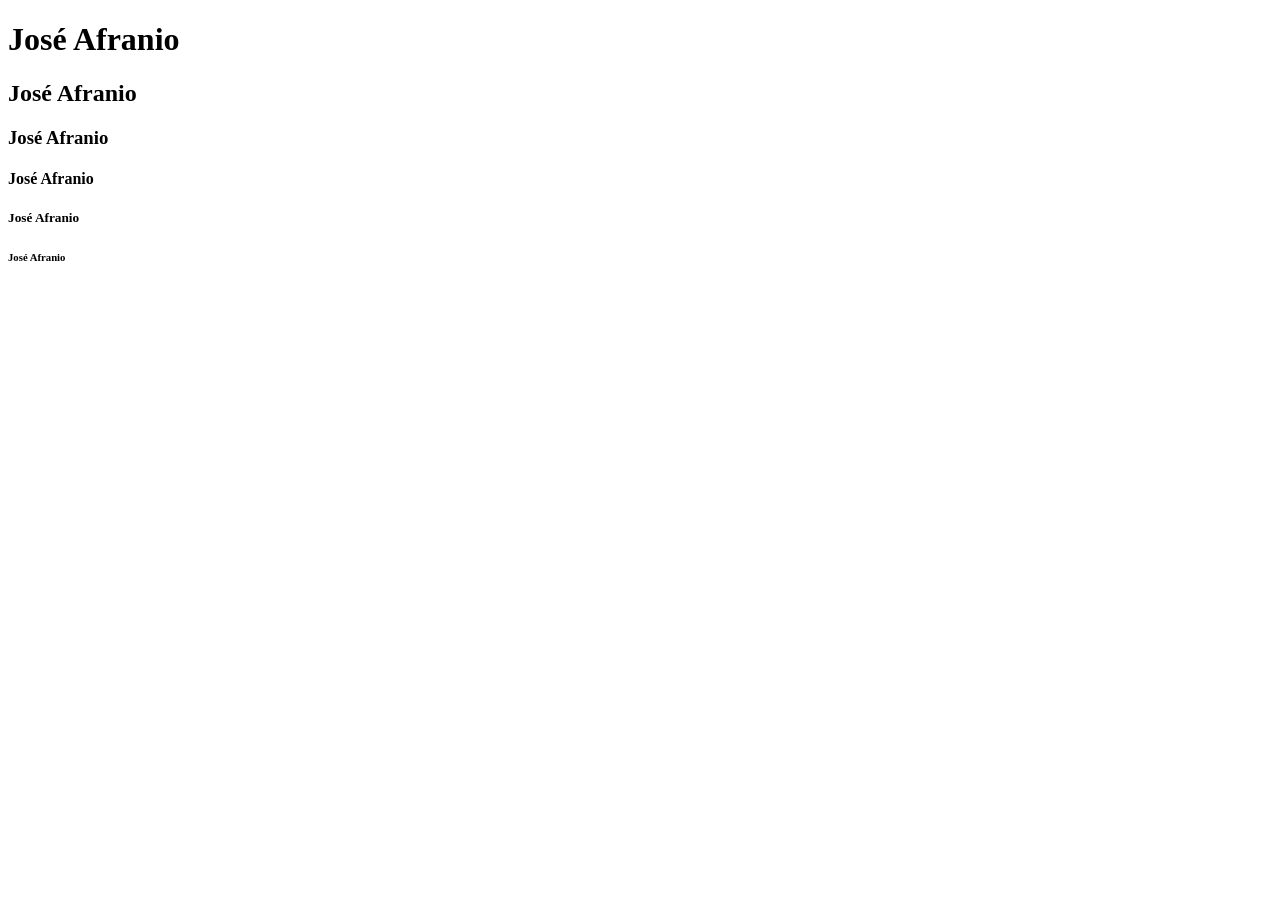
==== index.html @ 57c5c93b "first" ====
<!DOCTYPE html>
<html lang="en">
<head>
    <meta charset="UTF-8">
    <meta name="viewport" content="width=device-width, initial-scale=1.0">
    <title>Primeiro Site</title>
</head>
<body>
    
    <h1>José Afranio</h1>
    <h2>José Afranio</h2>
    <h3>José Afranio</h3>
    <h4>José Afranio</h4>
    <h5>José Afranio</h5>
    <h6>José Afranio</h6>

    



</body>
</html>
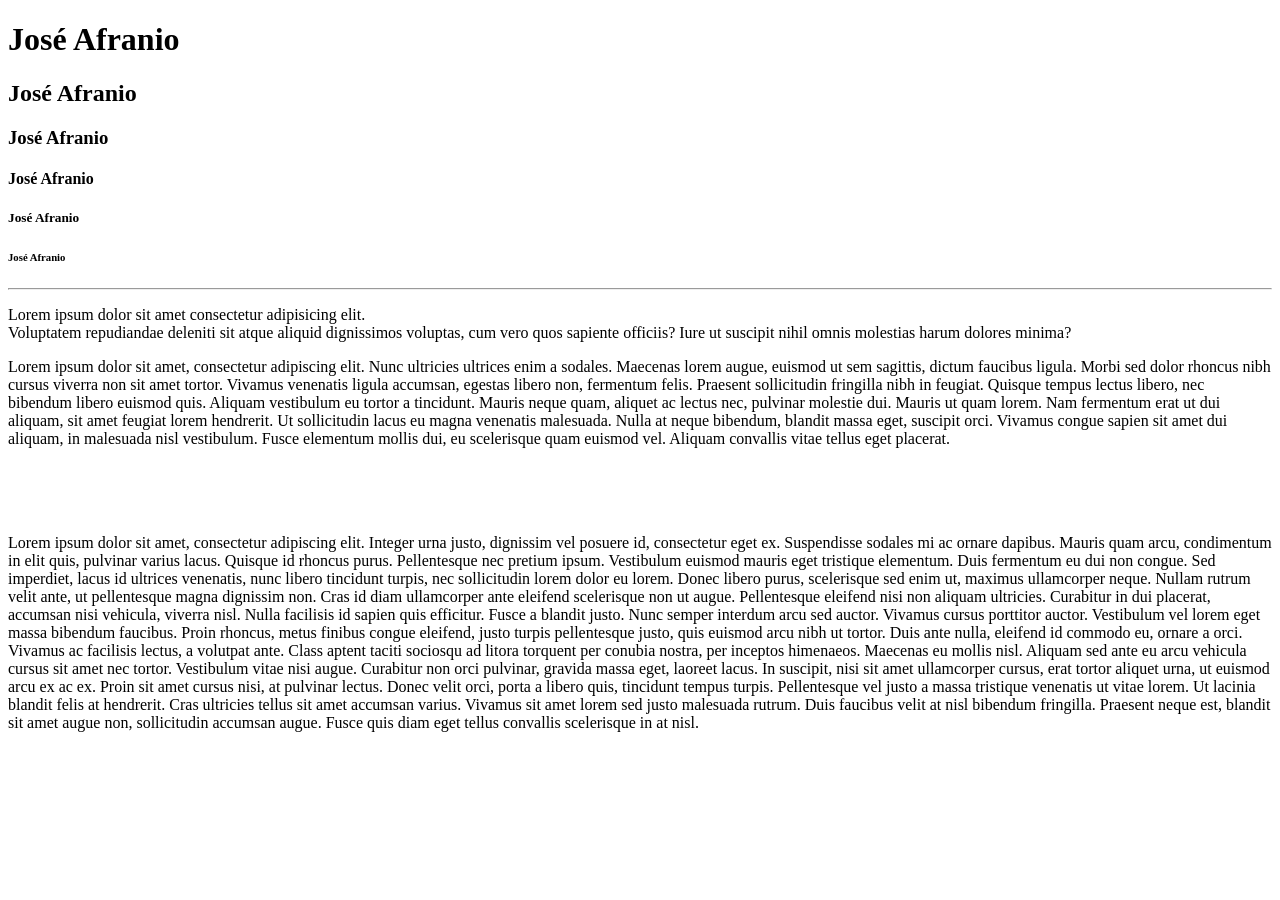
==== commit 6f46125b: "first" ====
--- a/index.html
+++ b/index.html
@@ -14,9 +14,21 @@
     <h5>José Afranio</h5>
     <h6>José Afranio</h6>
 
-    
+    <hr>
 
 
+    <p>
+        Lorem ipsum dolor sit amet consectetur adipisicing elit.<br />
+        Voluptatem repudiandae deleniti sit atque aliquid dignissimos voluptas, cum vero quos sapiente officiis? Iure ut suscipit nihil omnis molestias harum dolores minima?
+    </p>
+
+    <p>Lorem ipsum dolor sit amet, consectetur adipiscing elit. Nunc ultricies ultrices enim a sodales. Maecenas lorem augue, euismod ut sem sagittis, dictum faucibus ligula. Morbi sed dolor rhoncus nibh cursus viverra non sit amet tortor. Vivamus venenatis ligula accumsan, egestas libero non, fermentum felis. Praesent sollicitudin fringilla nibh in feugiat. Quisque tempus lectus libero, nec bibendum libero euismod quis. Aliquam vestibulum eu tortor a tincidunt. Mauris neque quam, aliquet ac lectus nec, pulvinar molestie dui. Mauris ut quam lorem. Nam fermentum erat ut dui aliquam, sit amet feugiat lorem hendrerit. Ut sollicitudin lacus eu magna venenatis malesuada. Nulla at neque bibendum, blandit massa eget, suscipit orci. Vivamus congue sapien sit amet dui aliquam, in malesuada nisl vestibulum. Fusce elementum mollis dui, eu scelerisque quam euismod vel. Aliquam convallis vitae tellus eget placerat.</p>
+    <br /><br /><br />
+    <p>Lorem ipsum dolor sit amet, consectetur adipiscing elit. Integer urna justo, dignissim vel posuere id, consectetur eget ex. Suspendisse sodales mi ac ornare dapibus. Mauris quam arcu, condimentum in elit quis, pulvinar varius lacus. Quisque id rhoncus purus. Pellentesque nec pretium ipsum. Vestibulum euismod mauris eget tristique elementum. Duis fermentum eu dui non congue. Sed imperdiet, lacus id ultrices venenatis, nunc libero tincidunt turpis, nec sollicitudin lorem dolor eu lorem. Donec libero purus, scelerisque sed enim ut, maximus ullamcorper neque. Nullam rutrum velit ante, ut pellentesque magna dignissim non. Cras id diam ullamcorper ante eleifend scelerisque non ut augue. Pellentesque eleifend nisi non aliquam ultricies. Curabitur in dui placerat, accumsan nisi vehicula, viverra nisl. Nulla facilisis id sapien quis efficitur. Fusce a blandit justo.
+
+        Nunc semper interdum arcu sed auctor. Vivamus cursus porttitor auctor. Vestibulum vel lorem eget massa bibendum faucibus. Proin rhoncus, metus finibus congue eleifend, justo turpis pellentesque justo, quis euismod arcu nibh ut tortor. Duis ante nulla, eleifend id commodo eu, ornare a orci. Vivamus ac facilisis lectus, a volutpat ante. Class aptent taciti sociosqu ad litora torquent per conubia nostra, per inceptos himenaeos. Maecenas eu mollis nisl. Aliquam sed ante eu arcu vehicula cursus sit amet nec tortor. Vestibulum vitae nisi augue. Curabitur non orci pulvinar, gravida massa eget, laoreet lacus. In suscipit, nisi sit amet ullamcorper cursus, erat tortor aliquet urna, ut euismod arcu ex ac ex.
+
+        Proin sit amet cursus nisi, at pulvinar lectus. Donec velit orci, porta a libero quis, tincidunt tempus turpis. Pellentesque vel justo a massa tristique venenatis ut vitae lorem. Ut lacinia blandit felis at hendrerit. Cras ultricies tellus sit amet accumsan varius. Vivamus sit amet lorem sed justo malesuada rutrum. Duis faucibus velit at nisl bibendum fringilla. Praesent neque est, blandit sit amet augue non, sollicitudin accumsan augue. Fusce quis diam eget tellus convallis scelerisque in at nisl.</p>
 
 </body>
 </html>
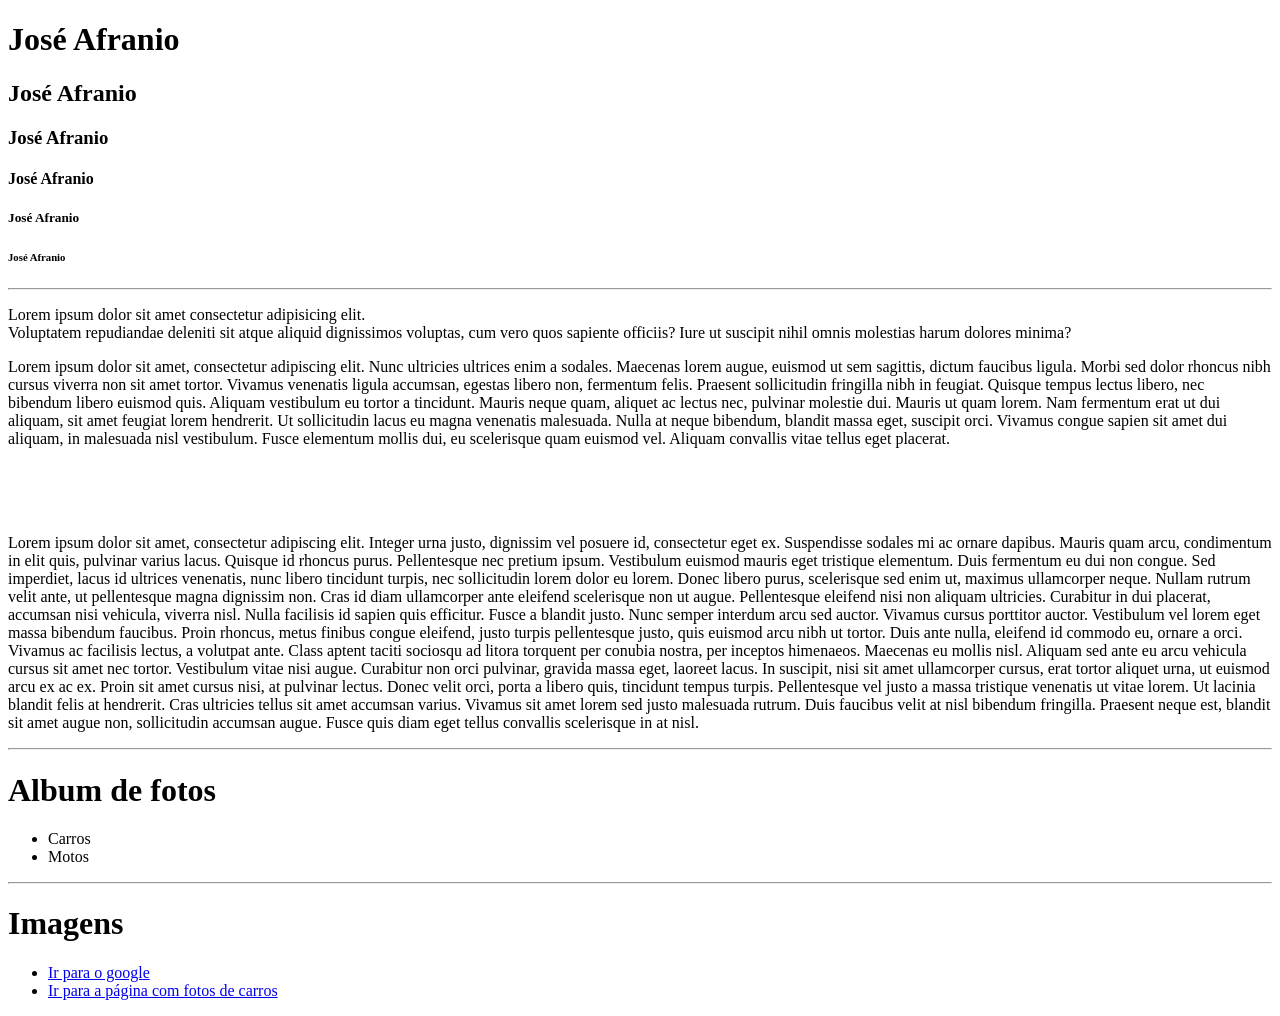
==== commit fd513198: "segundo dia" ====
--- a/index.html
+++ b/index.html
@@ -30,5 +30,26 @@
 
         Proin sit amet cursus nisi, at pulvinar lectus. Donec velit orci, porta a libero quis, tincidunt tempus turpis. Pellentesque vel justo a massa tristique venenatis ut vitae lorem. Ut lacinia blandit felis at hendrerit. Cras ultricies tellus sit amet accumsan varius. Vivamus sit amet lorem sed justo malesuada rutrum. Duis faucibus velit at nisl bibendum fringilla. Praesent neque est, blandit sit amet augue non, sollicitudin accumsan augue. Fusce quis diam eget tellus convallis scelerisque in at nisl.</p>
 
+        <hr>
+
+        <h1>Album de fotos</h1>
+        <ul>
+            <li>Carros</li>
+            <li>Motos</li>
+        </ul>
+
+    <hr>
+<h1>Imagens</h1>
+<ul>
+<li><a href="http://www.google.com">Ir para o google</a></li>
+<li><a href="carros.html">Ir para a página com fotos de carros</a></li>
+</ul>
+        
+
+
+
+
+
+
 </body>
 </html>
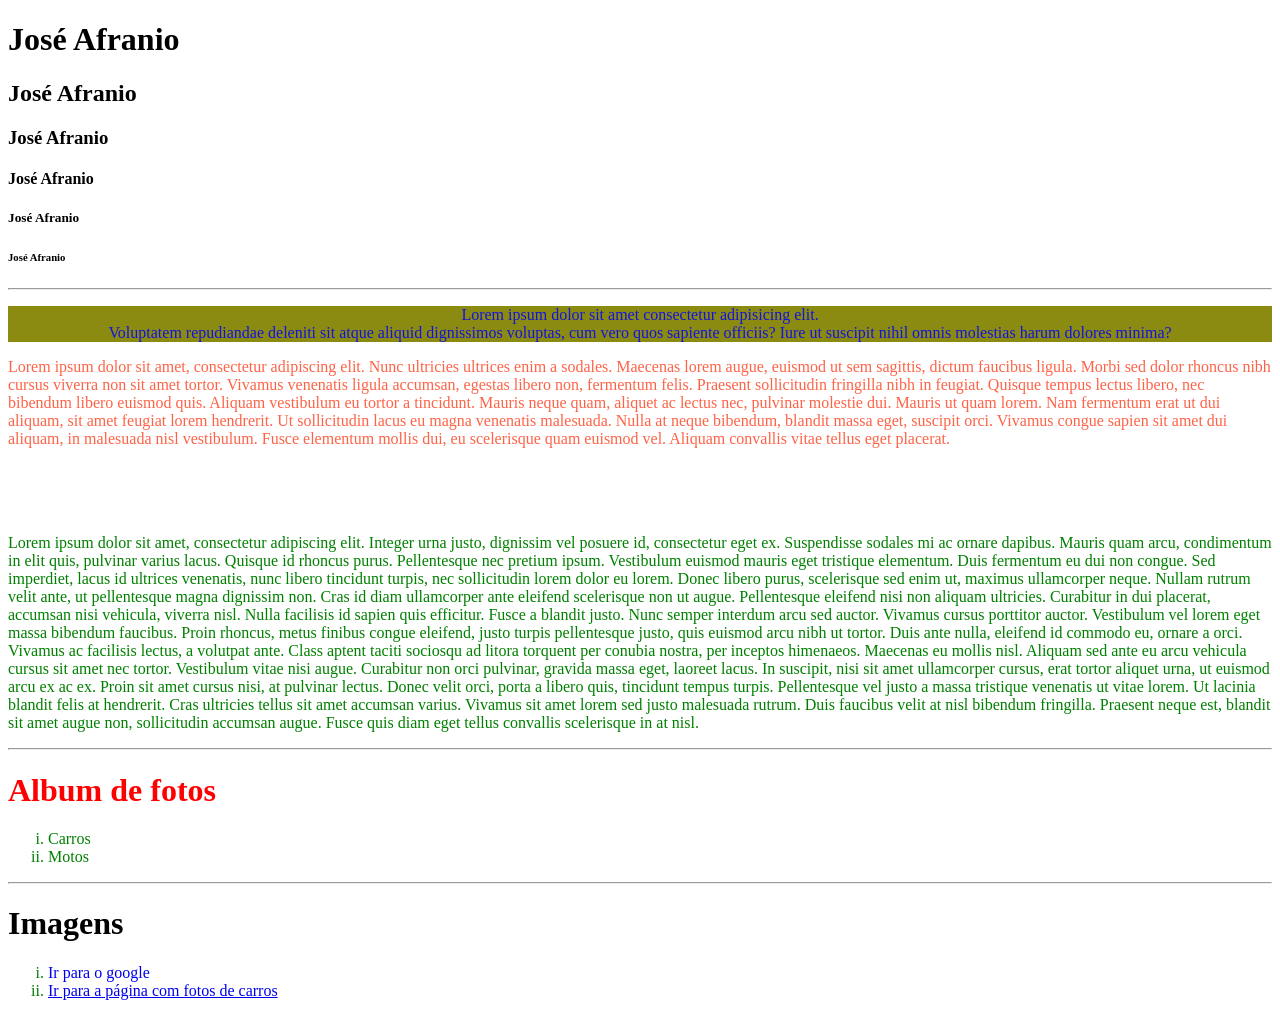
==== commit 0b95885c: "terceiro" ====
--- a/index.html
+++ b/index.html
@@ -4,6 +4,23 @@
     <meta charset="UTF-8">
     <meta name="viewport" content="width=device-width, initial-scale=1.0">
     <title>Primeiro Site</title>
+<style>
+
+p {
+    color: tomato;
+}
+
+.varios_p {
+    color : green
+}
+
+li{
+    color:green;
+    list-style: lower-roman;
+}
+
+</style>
+
 </head>
 <body>
     
@@ -17,14 +34,16 @@
     <hr>
 
 
-    <p>
+    <p style=" color: rgb(19, 19, 223); text-align: center; background-color: rgb(139, 139, 18) ">
+
+
         Lorem ipsum dolor sit amet consectetur adipisicing elit.<br />
         Voluptatem repudiandae deleniti sit atque aliquid dignissimos voluptas, cum vero quos sapiente officiis? Iure ut suscipit nihil omnis molestias harum dolores minima?
     </p>
 
     <p>Lorem ipsum dolor sit amet, consectetur adipiscing elit. Nunc ultricies ultrices enim a sodales. Maecenas lorem augue, euismod ut sem sagittis, dictum faucibus ligula. Morbi sed dolor rhoncus nibh cursus viverra non sit amet tortor. Vivamus venenatis ligula accumsan, egestas libero non, fermentum felis. Praesent sollicitudin fringilla nibh in feugiat. Quisque tempus lectus libero, nec bibendum libero euismod quis. Aliquam vestibulum eu tortor a tincidunt. Mauris neque quam, aliquet ac lectus nec, pulvinar molestie dui. Mauris ut quam lorem. Nam fermentum erat ut dui aliquam, sit amet feugiat lorem hendrerit. Ut sollicitudin lacus eu magna venenatis malesuada. Nulla at neque bibendum, blandit massa eget, suscipit orci. Vivamus congue sapien sit amet dui aliquam, in malesuada nisl vestibulum. Fusce elementum mollis dui, eu scelerisque quam euismod vel. Aliquam convallis vitae tellus eget placerat.</p>
     <br /><br /><br />
-    <p>Lorem ipsum dolor sit amet, consectetur adipiscing elit. Integer urna justo, dignissim vel posuere id, consectetur eget ex. Suspendisse sodales mi ac ornare dapibus. Mauris quam arcu, condimentum in elit quis, pulvinar varius lacus. Quisque id rhoncus purus. Pellentesque nec pretium ipsum. Vestibulum euismod mauris eget tristique elementum. Duis fermentum eu dui non congue. Sed imperdiet, lacus id ultrices venenatis, nunc libero tincidunt turpis, nec sollicitudin lorem dolor eu lorem. Donec libero purus, scelerisque sed enim ut, maximus ullamcorper neque. Nullam rutrum velit ante, ut pellentesque magna dignissim non. Cras id diam ullamcorper ante eleifend scelerisque non ut augue. Pellentesque eleifend nisi non aliquam ultricies. Curabitur in dui placerat, accumsan nisi vehicula, viverra nisl. Nulla facilisis id sapien quis efficitur. Fusce a blandit justo.
+    <p  id="" class="varios_p">Lorem ipsum dolor sit amet, consectetur adipiscing elit. Integer urna justo, dignissim vel posuere id, consectetur eget ex. Suspendisse sodales mi ac ornare dapibus. Mauris quam arcu, condimentum in elit quis, pulvinar varius lacus. Quisque id rhoncus purus. Pellentesque nec pretium ipsum. Vestibulum euismod mauris eget tristique elementum. Duis fermentum eu dui non congue. Sed imperdiet, lacus id ultrices venenatis, nunc libero tincidunt turpis, nec sollicitudin lorem dolor eu lorem. Donec libero purus, scelerisque sed enim ut, maximus ullamcorper neque. Nullam rutrum velit ante, ut pellentesque magna dignissim non. Cras id diam ullamcorper ante eleifend scelerisque non ut augue. Pellentesque eleifend nisi non aliquam ultricies. Curabitur in dui placerat, accumsan nisi vehicula, viverra nisl. Nulla facilisis id sapien quis efficitur. Fusce a blandit justo.
 
         Nunc semper interdum arcu sed auctor. Vivamus cursus porttitor auctor. Vestibulum vel lorem eget massa bibendum faucibus. Proin rhoncus, metus finibus congue eleifend, justo turpis pellentesque justo, quis euismod arcu nibh ut tortor. Duis ante nulla, eleifend id commodo eu, ornare a orci. Vivamus ac facilisis lectus, a volutpat ante. Class aptent taciti sociosqu ad litora torquent per conubia nostra, per inceptos himenaeos. Maecenas eu mollis nisl. Aliquam sed ante eu arcu vehicula cursus sit amet nec tortor. Vestibulum vitae nisi augue. Curabitur non orci pulvinar, gravida massa eget, laoreet lacus. In suscipit, nisi sit amet ullamcorper cursus, erat tortor aliquet urna, ut euismod arcu ex ac ex.
 
@@ -32,16 +51,16 @@
 
         <hr>
 
-        <h1>Album de fotos</h1>
+        <h1 style="color:red">Album de fotos</h1>
         <ul>
-            <li>Carros</li>
+            <li >Carros</li>
             <li>Motos</li>
         </ul>
 
     <hr>
 <h1>Imagens</h1>
 <ul>
-<li><a href="http://www.google.com">Ir para o google</a></li>
+<li><a href="http://www.google.com" style=" text-decoration: none;">Ir para o google</a></li>
 <li><a href="carros.html">Ir para a página com fotos de carros</a></li>
 </ul>
         
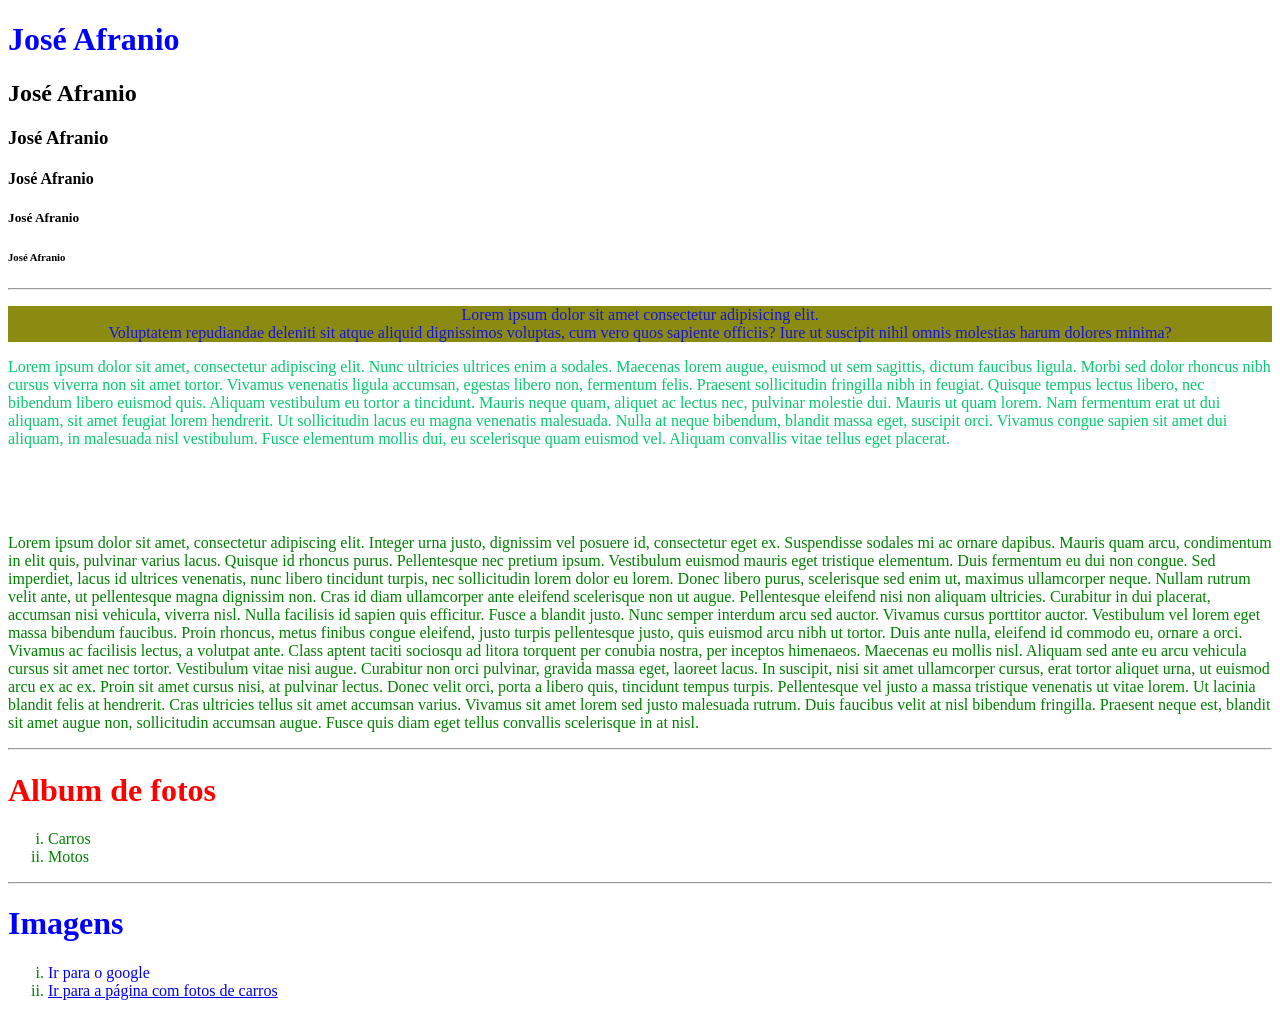
==== commit 7a4726eb: "terceiro" ====
--- a/index.html
+++ b/index.html
@@ -4,22 +4,7 @@
     <meta charset="UTF-8">
     <meta name="viewport" content="width=device-width, initial-scale=1.0">
     <title>Primeiro Site</title>
-<style>
-
-p {
-    color: tomato;
-}
-
-.varios_p {
-    color : green
-}
-
-li{
-    color:green;
-    list-style: lower-roman;
-}
-
-</style>
+    <link rel="stylesheet" href="style.css">
 
 </head>
 <body>
@@ -51,7 +36,7 @@
 
         <hr>
 
-        <h1 style="color:red">Album de fotos</h1>
+        <h1 class="album_fotos">Album de fotos</h1>
         <ul>
             <li >Carros</li>
             <li>Motos</li>
--- a/style.css
+++ b/style.css
@@ -0,0 +1,25 @@
+p {
+    color: rgb(6, 200, 110);
+}
+
+
+
+li{
+    color:green;
+    list-style: lower-roman;
+}
+
+h1{
+    color:blue
+}
+
+
+.varios_p {
+    color : green
+}
+
+
+.album_fotos{
+
+    color :red
+}
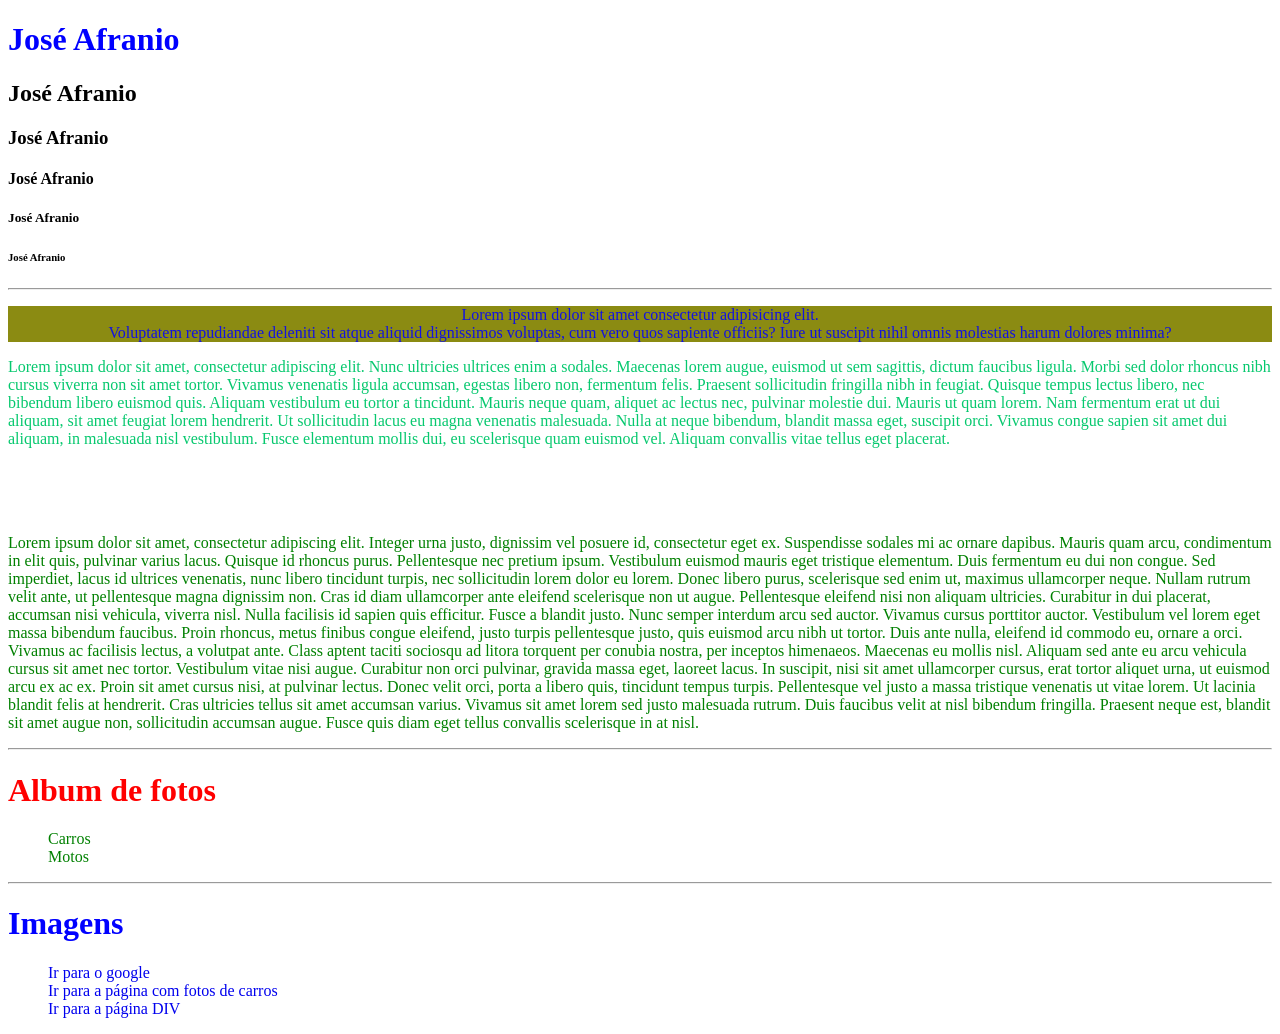
==== commit 8f569f19: "terceiro" ====
--- a/index.html
+++ b/index.html
@@ -45,8 +45,9 @@
     <hr>
 <h1>Imagens</h1>
 <ul>
-<li><a href="http://www.google.com" style=" text-decoration: none;">Ir para o google</a></li>
+<li><a href="http://www.google.com">Ir para o google</a></li>
 <li><a href="carros.html">Ir para a página com fotos de carros</a></li>
+<li><a href="div.html">Ir para a página DIV</a></li>
 </ul>
         
 
--- a/style.css
+++ b/style.css
@@ -2,11 +2,13 @@
     color: rgb(6, 200, 110);
 }
 
-
+a{
+    text-decoration: none;
+}
 
 li{
     color:green;
-    list-style: lower-roman;
+    list-style: none;
 }
 
 h1{
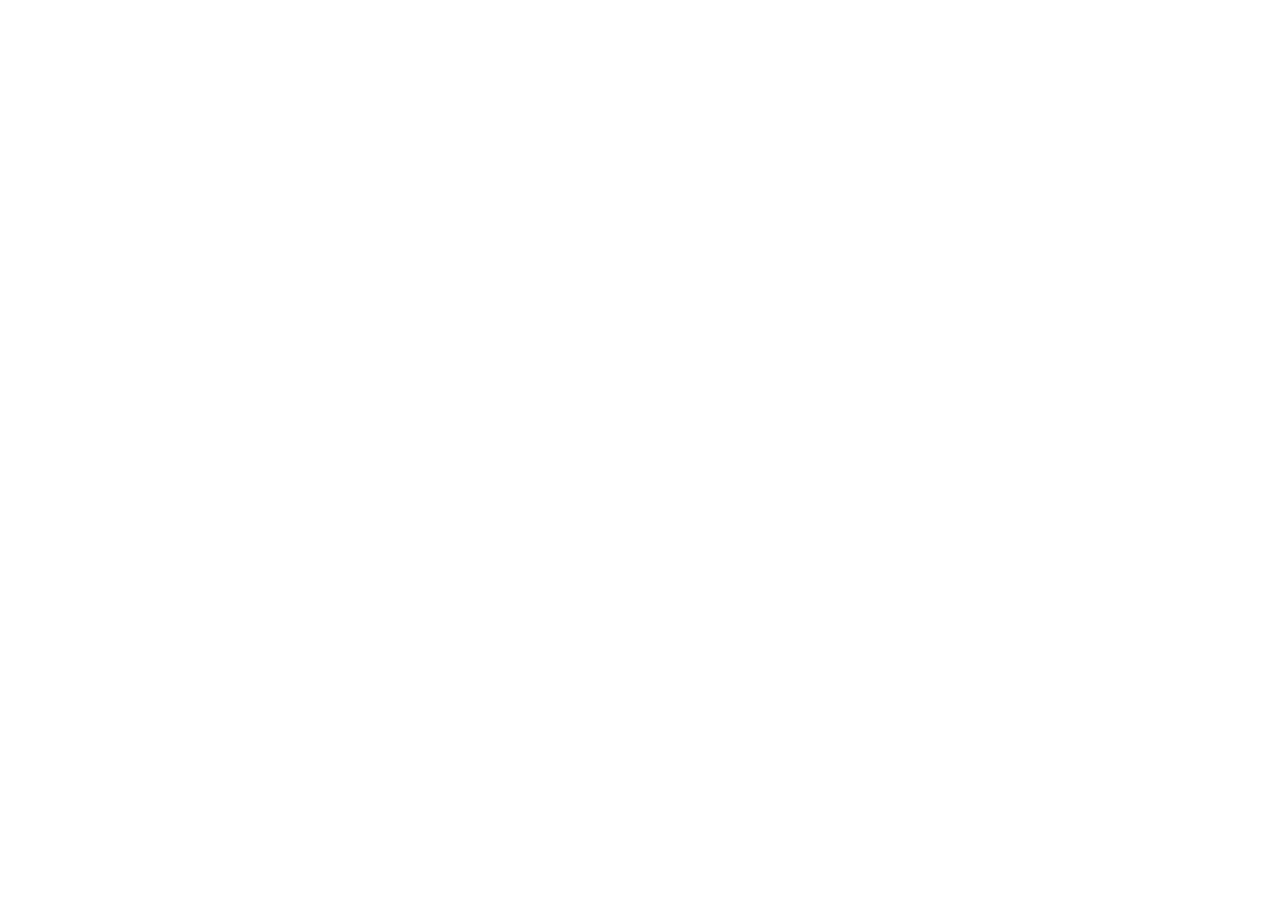
==== commit bed257bb: "first" ====
--- a/index.html
+++ b/index.html
@@ -1,60 +1,11 @@
-<!DOCTYPE html>
-<html lang="en">
-<head>
-    <meta charset="UTF-8">
-    <meta name="viewport" content="width=device-width, initial-scale=1.0">
-    <title>Primeiro Site</title>
+<!doctype html>
+<html>
+  <head>
+    <meta charset="UTF-8" />
+    <meta name="viewport" content="width=device-width, initial-scale=1.0" />
     <link rel="stylesheet" href="style.css">
-
-</head>
-<body>
-    
-    <h1>José Afranio</h1>
-    <h2>José Afranio</h2>
-    <h3>José Afranio</h3>
-    <h4>José Afranio</h4>
-    <h5>José Afranio</h5>
-    <h6>José Afranio</h6>
-
-    <hr>
-
-
-    <p style=" color: rgb(19, 19, 223); text-align: center; background-color: rgb(139, 139, 18) ">
-
-
-        Lorem ipsum dolor sit amet consectetur adipisicing elit.<br />
-        Voluptatem repudiandae deleniti sit atque aliquid dignissimos voluptas, cum vero quos sapiente officiis? Iure ut suscipit nihil omnis molestias harum dolores minima?
-    </p>
-
-    <p>Lorem ipsum dolor sit amet, consectetur adipiscing elit. Nunc ultricies ultrices enim a sodales. Maecenas lorem augue, euismod ut sem sagittis, dictum faucibus ligula. Morbi sed dolor rhoncus nibh cursus viverra non sit amet tortor. Vivamus venenatis ligula accumsan, egestas libero non, fermentum felis. Praesent sollicitudin fringilla nibh in feugiat. Quisque tempus lectus libero, nec bibendum libero euismod quis. Aliquam vestibulum eu tortor a tincidunt. Mauris neque quam, aliquet ac lectus nec, pulvinar molestie dui. Mauris ut quam lorem. Nam fermentum erat ut dui aliquam, sit amet feugiat lorem hendrerit. Ut sollicitudin lacus eu magna venenatis malesuada. Nulla at neque bibendum, blandit massa eget, suscipit orci. Vivamus congue sapien sit amet dui aliquam, in malesuada nisl vestibulum. Fusce elementum mollis dui, eu scelerisque quam euismod vel. Aliquam convallis vitae tellus eget placerat.</p>
-    <br /><br /><br />
-    <p  id="" class="varios_p">Lorem ipsum dolor sit amet, consectetur adipiscing elit. Integer urna justo, dignissim vel posuere id, consectetur eget ex. Suspendisse sodales mi ac ornare dapibus. Mauris quam arcu, condimentum in elit quis, pulvinar varius lacus. Quisque id rhoncus purus. Pellentesque nec pretium ipsum. Vestibulum euismod mauris eget tristique elementum. Duis fermentum eu dui non congue. Sed imperdiet, lacus id ultrices venenatis, nunc libero tincidunt turpis, nec sollicitudin lorem dolor eu lorem. Donec libero purus, scelerisque sed enim ut, maximus ullamcorper neque. Nullam rutrum velit ante, ut pellentesque magna dignissim non. Cras id diam ullamcorper ante eleifend scelerisque non ut augue. Pellentesque eleifend nisi non aliquam ultricies. Curabitur in dui placerat, accumsan nisi vehicula, viverra nisl. Nulla facilisis id sapien quis efficitur. Fusce a blandit justo.
-
-        Nunc semper interdum arcu sed auctor. Vivamus cursus porttitor auctor. Vestibulum vel lorem eget massa bibendum faucibus. Proin rhoncus, metus finibus congue eleifend, justo turpis pellentesque justo, quis euismod arcu nibh ut tortor. Duis ante nulla, eleifend id commodo eu, ornare a orci. Vivamus ac facilisis lectus, a volutpat ante. Class aptent taciti sociosqu ad litora torquent per conubia nostra, per inceptos himenaeos. Maecenas eu mollis nisl. Aliquam sed ante eu arcu vehicula cursus sit amet nec tortor. Vestibulum vitae nisi augue. Curabitur non orci pulvinar, gravida massa eget, laoreet lacus. In suscipit, nisi sit amet ullamcorper cursus, erat tortor aliquet urna, ut euismod arcu ex ac ex.
-
-        Proin sit amet cursus nisi, at pulvinar lectus. Donec velit orci, porta a libero quis, tincidunt tempus turpis. Pellentesque vel justo a massa tristique venenatis ut vitae lorem. Ut lacinia blandit felis at hendrerit. Cras ultricies tellus sit amet accumsan varius. Vivamus sit amet lorem sed justo malesuada rutrum. Duis faucibus velit at nisl bibendum fringilla. Praesent neque est, blandit sit amet augue non, sollicitudin accumsan augue. Fusce quis diam eget tellus convallis scelerisque in at nisl.</p>
-
-        <hr>
-
-        <h1 class="album_fotos">Album de fotos</h1>
-        <ul>
-            <li >Carros</li>
-            <li>Motos</li>
-        </ul>
-
-    <hr>
-<h1>Imagens</h1>
-<ul>
-<li><a href="http://www.google.com">Ir para o google</a></li>
-<li><a href="carros.html">Ir para a página com fotos de carros</a></li>
-<li><a href="div.html">Ir para a página DIV</a></li>
-</ul>
-        
-
-
-
-
-
-
-</body>
+    <script src="https://cdn.jsdelivr.net/npm/@tailwindcss/browser@4"></script>
+     </head>
+  <body>
+  </body>
 </html>
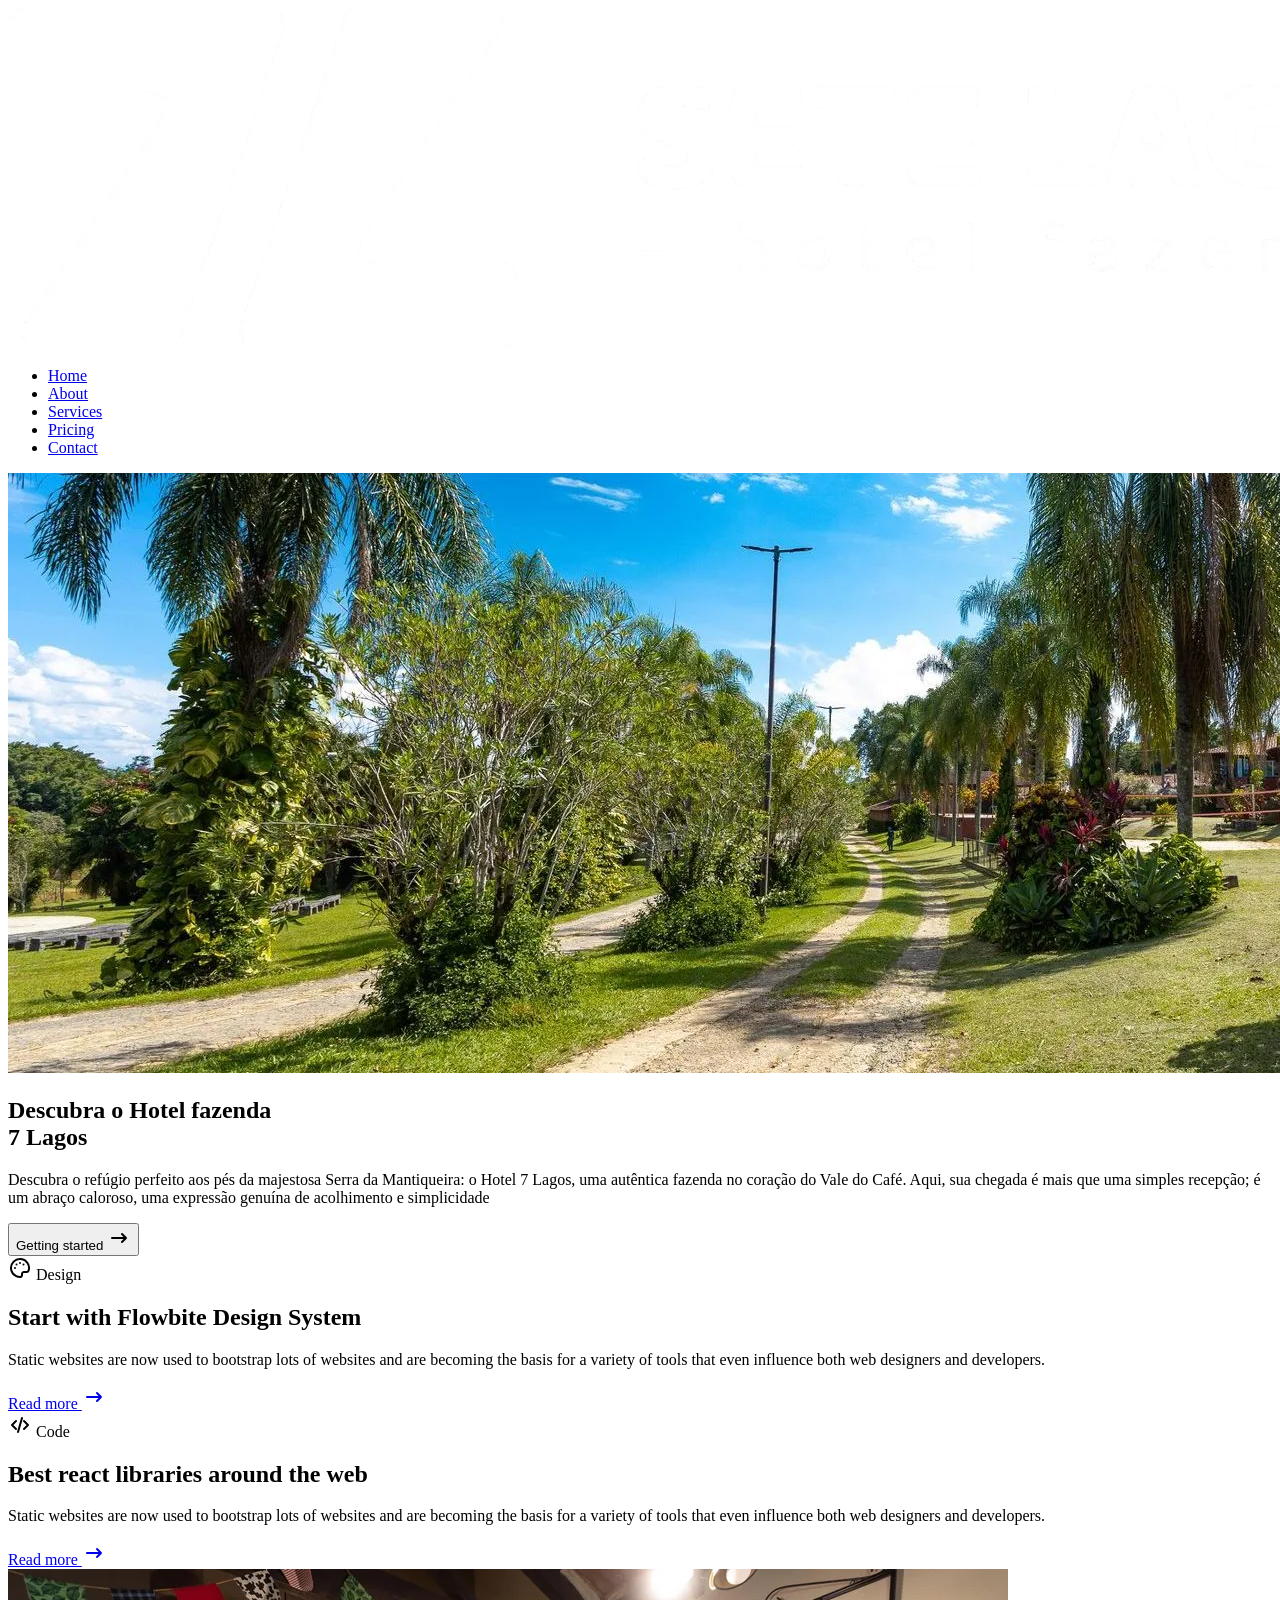
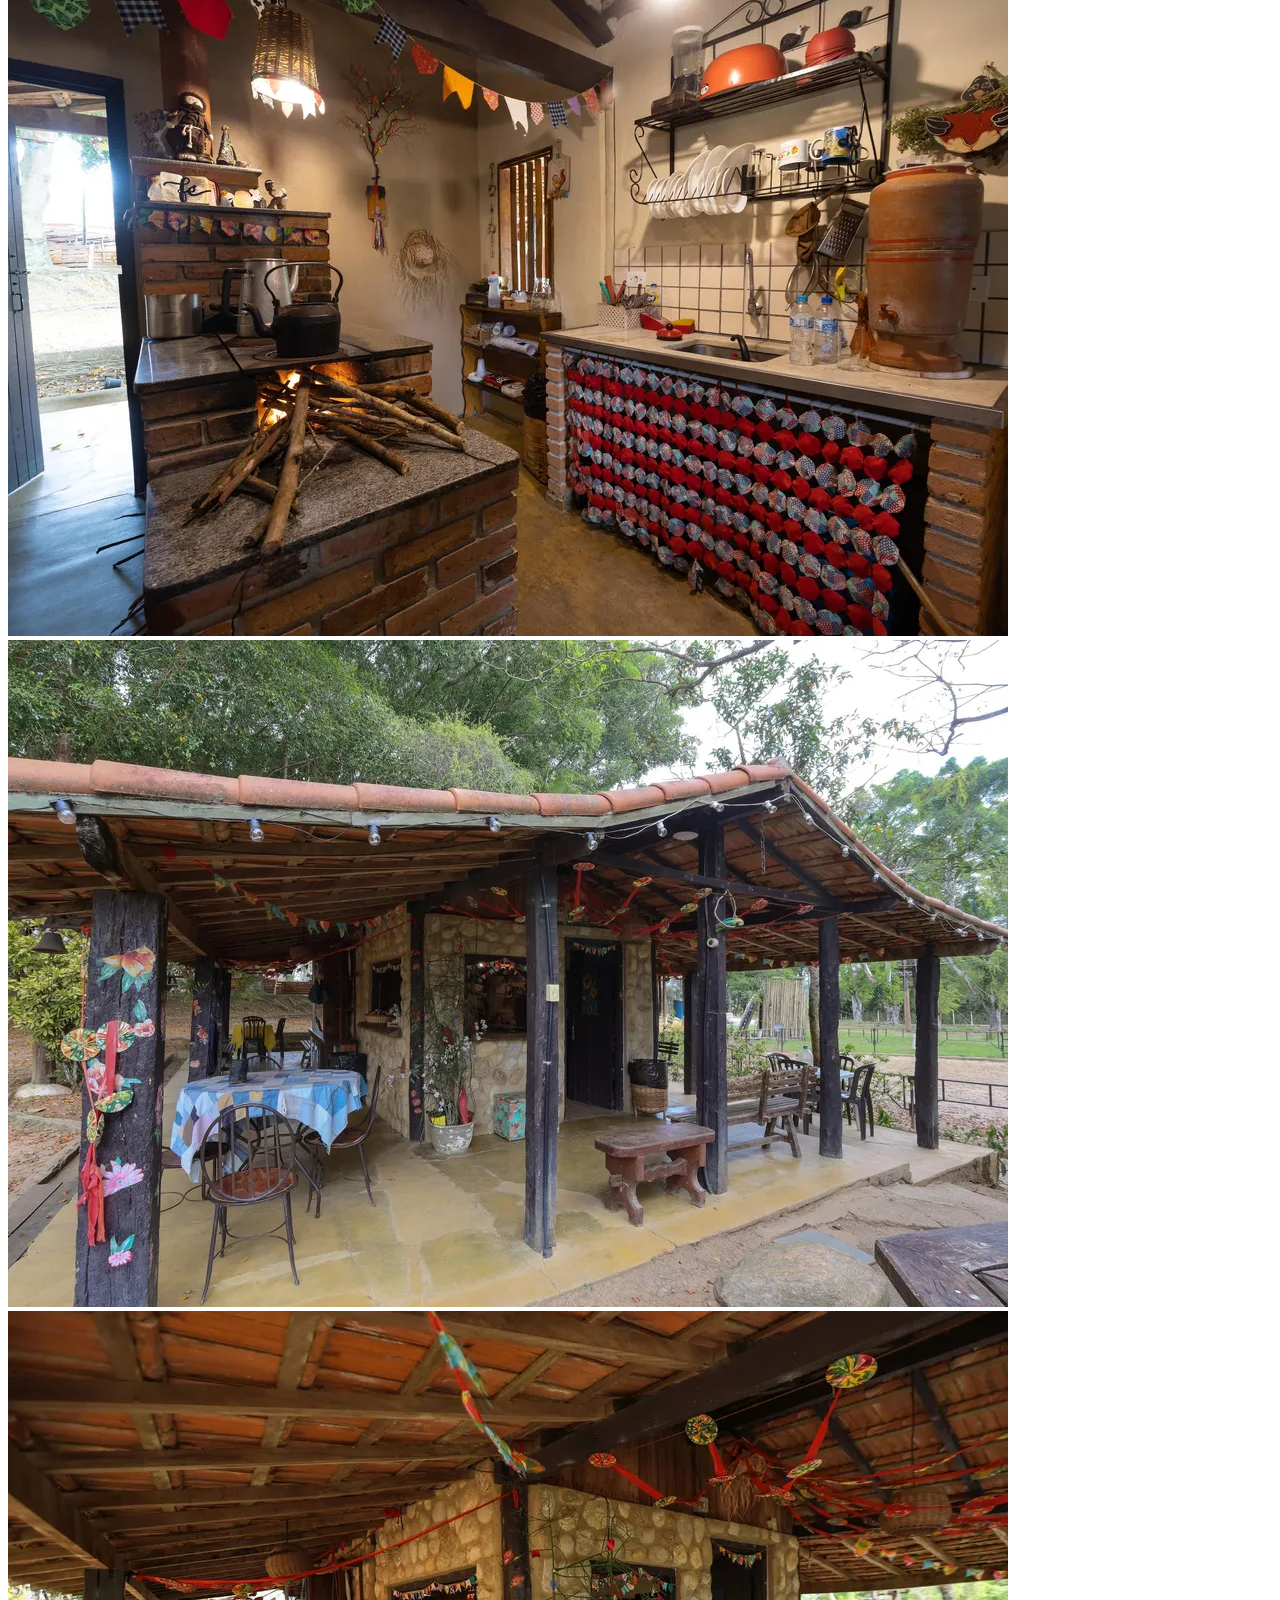
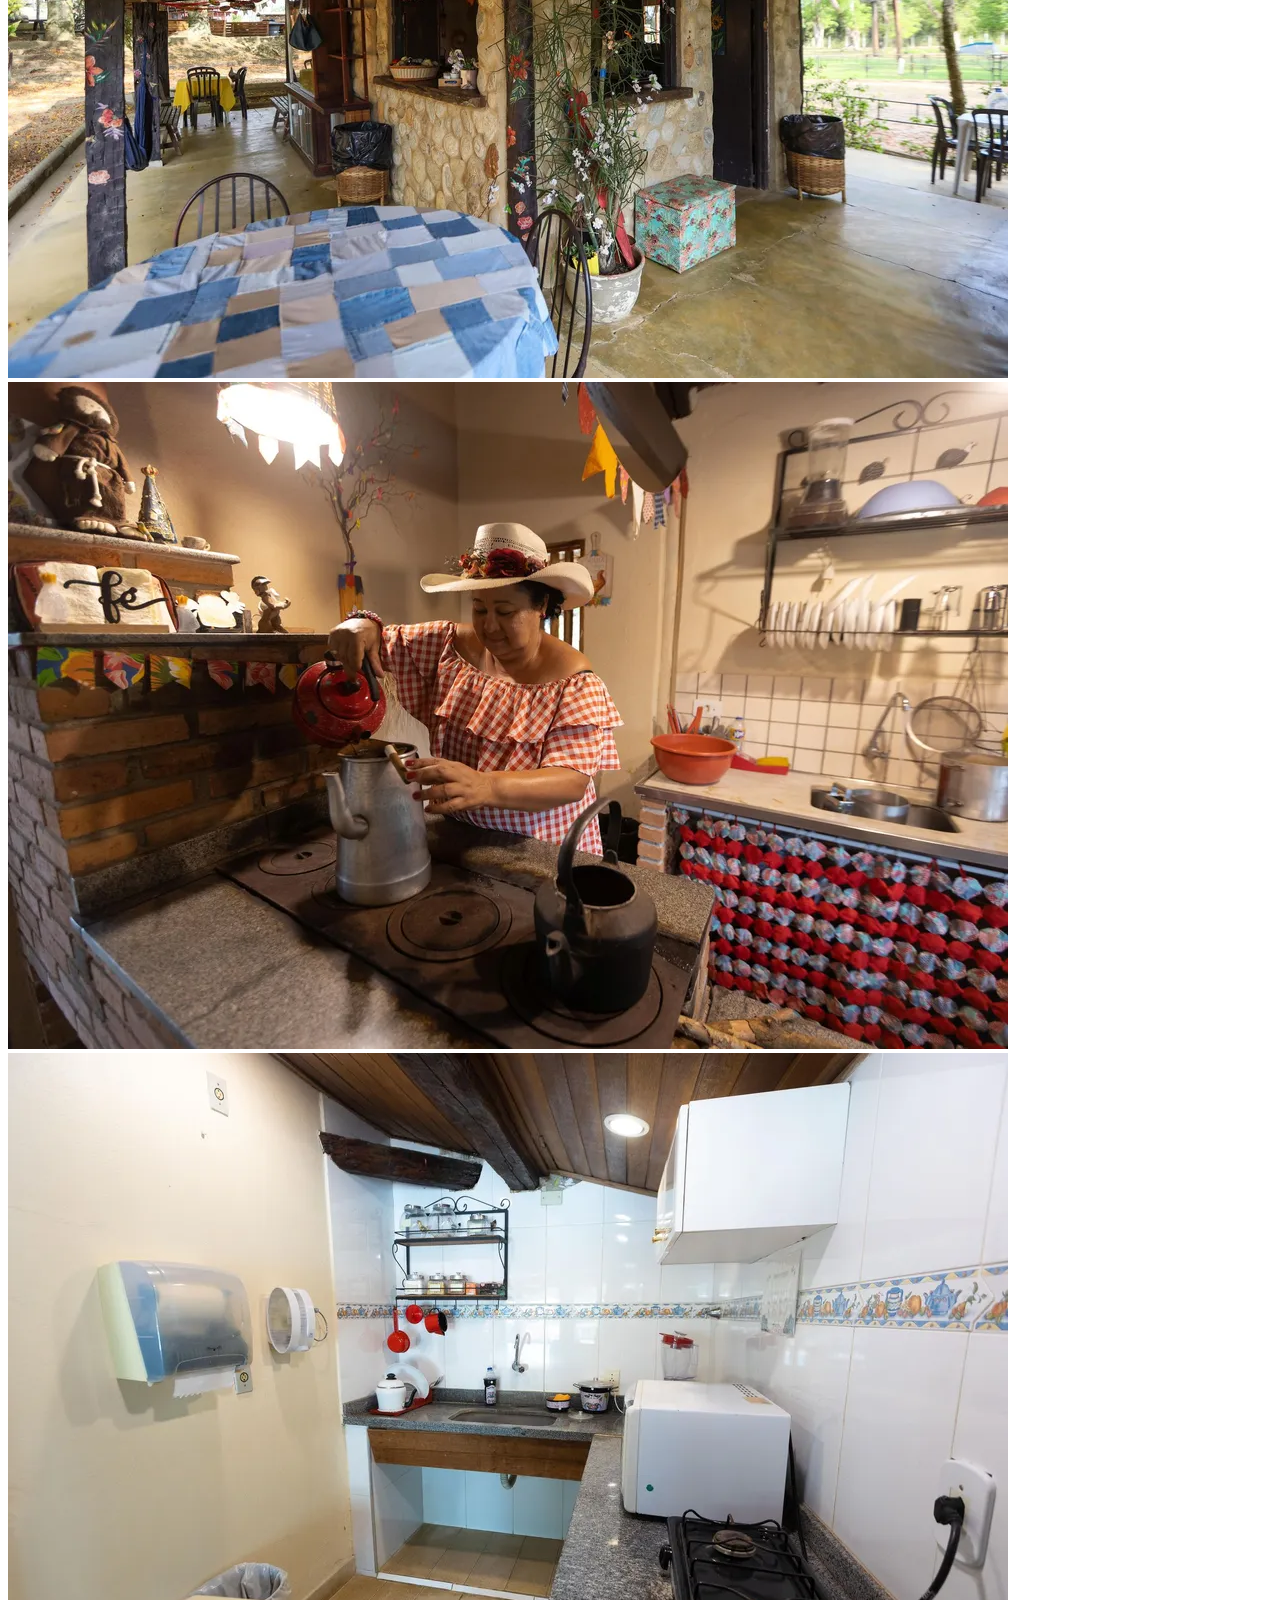
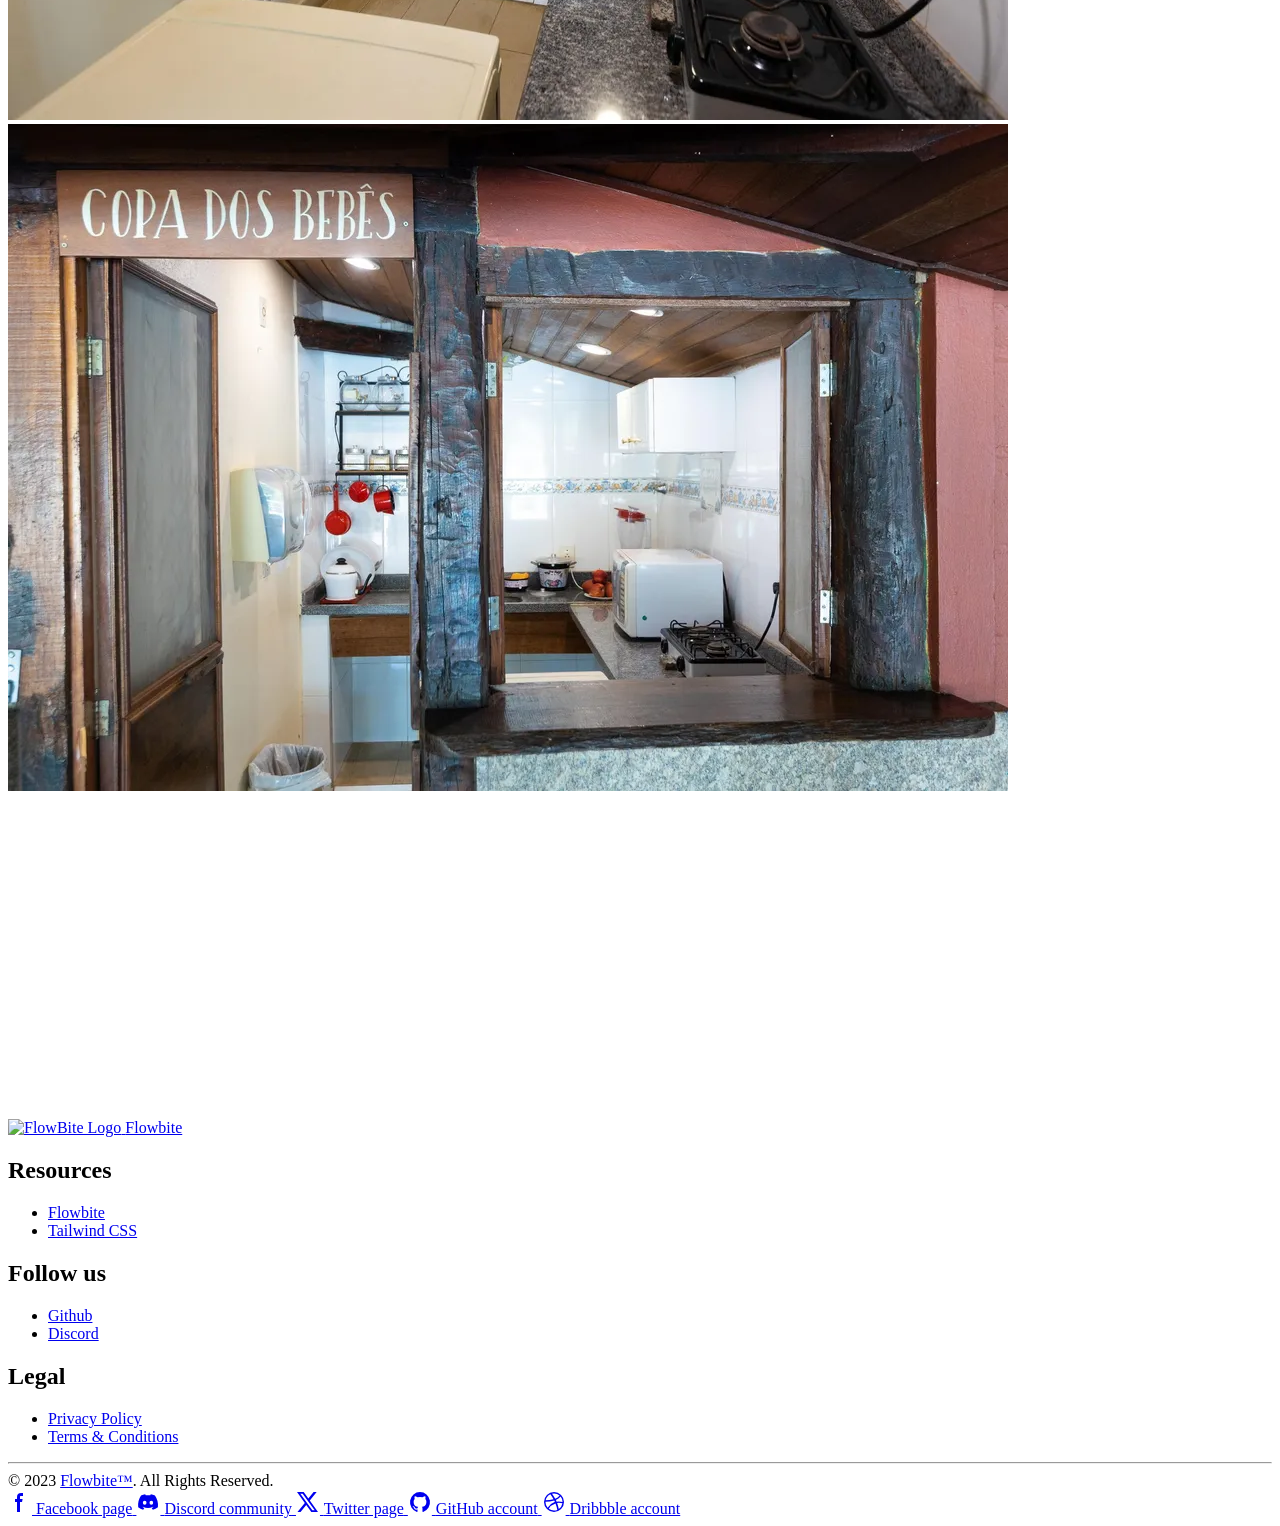
==== commit 3596bf5a: "first" ====
--- a/index.html
+++ b/index.html
@@ -7,5 +7,268 @@
     <script src="https://cdn.jsdelivr.net/npm/@tailwindcss/browser@4"></script>
      </head>
   <body>
+
+
+
+<nav class="bg-neutral-primary fixed w-full z-20 top-0 start-0 ">
+  <div class="max-w-screen-xl flex flex-wrap items-center justify-between mx-auto p-4 bg-emerald-900">
+    <a href="index.html" class="flex items-center space-x-3 rtl:space-x-reverse">
+        <img src="images/logobranco-1920w.png" class="h-7" alt="Flowbite Logo" />
+
+    </a>
+   
+    <div class="hidden w-full md:block md:w-auto" id="navbar-default">
+      <ul class="font-medium flex flex-col p-4 md:p-0 mt-4 border border-default rounded-base bg-neutral-secondary-soft md:flex-row md:space-x-8 rtl:space-x-reverse md:mt-0 md:border-0 md:bg-neutral-primary">
+        <li>
+          <a href="#" class="block py-2 px-3 text-white bg-brand rounded md:bg-transparent md:text-fg-brand md:p-0" aria-current="page">Home</a>
+        </li>
+        <li>
+          <a href="#" class="block py-2 px-3 text-heading rounded hover:bg-neutral-tertiary md:hover:bg-transparent md:border-0 md:hover:text-fg-brand md:p-0 md:dark:hover:bg-transparent">About</a>
+        </li>
+        <li>
+          <a href="#" class="block py-2 px-3 text-heading rounded hover:bg-neutral-tertiary md:hover:bg-transparent md:border-0 md:hover:text-fg-brand md:p-0 md:dark:hover:bg-transparent">Services</a>
+        </li>
+        <li>
+          <a href="#" class="block py-2 px-3 text-heading rounded hover:bg-neutral-tertiary md:hover:bg-transparent md:border-0 md:hover:text-fg-brand md:p-0 md:dark:hover:bg-transparent">Pricing</a>
+        </li>
+        <li>
+          <a href="#" class="block py-2 px-3 text-heading rounded hover:bg-neutral-tertiary md:hover:bg-transparent md:border-0 md:hover:text-fg-brand md:p-0 md:dark:hover:bg-transparent">Contact</a>
+        </li>
+      </ul>
+    </div>
+  </div>
+</nav>
+
+
+
+
+
+<section class="bg-neutral-primary ">
+    
+    <div class="py-8 px-4 mx-auto max-w-screen-xl lg:py-16">
+        
+        <div class="bg-neutral-secondary-soft  rounded-base p-8 md:p-12 mb-8">
+            <img src="images/foto1.webp" alt="">
+            
+            <h1 class="text-heading tracking-tighter text-3xl md:text-5xl font-bold my-6">Descubra o Hotel fazenda <br>7 Lagos</h1>
+            <p class="md:text-lg font-normal text-body mb-6">Descubra o refúgio perfeito aos pés da majestosa
+
+Serra da Mantiqueira: o Hotel 7 Lagos, uma autêntica fazenda no coração do Vale do Café. Aqui, sua chegada é mais que uma simples recepção; é um abraço caloroso, uma expressão genuína de acolhimento e simplicidade</p>
+            <button type="button" class="inline-flex items-center justify-center text-white hover:text-emerald-900 bg-emerald-900 hover:bg-green-400 box-border  focus:ring-4 focus:ring-brand-medium shadow-xs font-medium rounded-base text-base px-5 py-3 focus:outline-none rounded-2xl">
+                Getting started
+                <svg class="w-4 h-4 ms-1.5 -me-0.5" aria-hidden="true" xmlns="http://www.w3.org/2000/svg" width="24" height="24" fill="none" viewBox="0 0 24 24"><path stroke="currentColor" stroke-linecap="round" stroke-linejoin="round" stroke-width="2" d="M19 12H5m14 0-4 4m4-4-4-4"/></svg>
+            </button>
+        </div>
+        <div class="grid md:grid-cols-2 gap-8">
+            <div class="bg-neutral-secondary-soft border border-default rounded-base p-8 md:p-12">
+                <span class="inline-flex items-center bg-brand-softer border border-brand-subtle text-fg-brand-strong text-xs font-medium px-1.5 py-0.5 rounded-sm">
+                    <svg class="w-3 h-3 me-1" aria-hidden="true" xmlns="http://www.w3.org/2000/svg" width="24" height="24" fill="none" viewBox="0 0 24 24"><path stroke="currentColor" stroke-linecap="round" stroke-linejoin="round" stroke-width="2" d="M12 7h.01m3.486 1.513h.01m-6.978 0h.01M6.99 12H7m9 4h2.706a1.957 1.957 0 0 0 1.883-1.325A9 9 0 1 0 3.043 12.89 9.1 9.1 0 0 0 8.2 20.1a8.62 8.62 0 0 0 3.769.9 2.013 2.013 0 0 0 2.03-2v-.857A2.036 2.036 0 0 1 16 16Z"/></svg>
+                    Design
+                </span>
+                <h2 class="text-heading text-3xl font-semobild my-4">Start with Flowbite Design System</h2>
+                <p class=" font-normal text-body mb-4">Static websites are now used to bootstrap lots of websites and are becoming the basis for a variety of tools that even influence both web designers and developers.</p>
+                <a href="#" class="text-fg-brand hover:underline font-medium text-lg inline-flex items-center">Read more
+                    <svg class="w-6 h-6 rtl:rotate-180 ms-1.5" aria-hidden="true" xmlns="http://www.w3.org/2000/svg" width="24" height="24" fill="none" viewBox="0 0 24 24"><path stroke="currentColor" stroke-linecap="round" stroke-linejoin="round" stroke-width="2" d="M19 12H5m14 0-4 4m4-4-4-4"/></svg>
+                </a>
+            </div>
+            <div class="bg-neutral-secondary-soft border border-default rounded-base p-8 md:p-12">
+                <span class="inline-flex items-center bg-brand-softer border border-brand-subtle text-fg-brand-strong text-xs font-medium px-1.5 py-0.5 rounded-sm">
+                    <svg class="w-3 h-3 me-1" aria-hidden="true" xmlns="http://www.w3.org/2000/svg" width="24" height="24" fill="none" viewBox="0 0 24 24"><path stroke="currentColor" stroke-linecap="round" stroke-linejoin="round" stroke-width="2" d="m8 8-4 4 4 4m8 0 4-4-4-4m-2-3-4 14"/></svg>
+                    Code
+                </span>
+                <h2 class="text-heading text-3xl font-semobild my-4">Best react libraries around the web</h2>
+                <p class=" font-normal text-body mb-4">Static websites are now used to bootstrap lots of websites and are becoming the basis for a variety of tools that even influence both web designers and developers.</p>
+                <a href="#" class="text-fg-brand hover:underline font-medium text-lg inline-flex items-center">Read more
+                    <svg class="w-6 h-6 rtl:rotate-180 ms-1.5" aria-hidden="true" xmlns="http://www.w3.org/2000/svg" width="24" height="24" fill="none" viewBox="0 0 24 24"><path stroke="currentColor" stroke-linecap="round" stroke-linejoin="round" stroke-width="2" d="M19 12H5m14 0-4 4m4-4-4-4"/></svg>
+                </a>
+            </div>
+        </div>
+    </div>
+</section>
+
+
+<div class="grid grid-cols-2 md:grid-cols-4 gap-4">
+    <div class="grid gap-4">
+        <div>
+            <img class="h-auto max-w-full rounded-base" src="images/foto3.jpg" alt="">
+        </div>
+        <div>
+            <img class="h-auto max-w-full rounded-base" src="images/foto4.jpg" alt="">
+        </div>
+        <div>
+            <img class="h-auto max-w-full rounded-base" src="images/foto5.jpg" alt="">
+        </div>
+    </div>
+    <div class="grid gap-4">
+        <div>
+            <img class="h-auto max-w-full rounded-base" src="images/foto6.jpg" alt="">
+        </div>
+        <div>
+            <img class="h-auto max-w-full rounded-base" src="images/foto7.jpg" alt="">
+        </div>
+        <div>
+            <img class="h-auto max-w-full rounded-base" src="images/foto8.jpg" alt="">
+        </div>
+    </div>
+    <div class="grid gap-4">
+        <div>
+            <img class="h-auto max-w-full rounded-base" src="https://flowbite.s3.amazonaws.com/docs/gallery/masonry/image-6.jpg" alt="">
+        </div>
+        <div>
+            <img class="h-auto max-w-full rounded-base" src="https://flowbite.s3.amazonaws.com/docs/gallery/masonry/image-7.jpg" alt="">
+        </div>
+        <div>
+            <img class="h-auto max-w-full rounded-base" src="https://flowbite.s3.amazonaws.com/docs/gallery/masonry/image-8.jpg" alt="">
+        </div>
+    </div>
+    <div class="grid gap-4">
+        <div>
+            <img class="h-auto max-w-full rounded-base" src="https://flowbite.s3.amazonaws.com/docs/gallery/masonry/image-9.jpg" alt="">
+        </div>
+        <div>
+            <img class="h-auto max-w-full rounded-base" src="https://flowbite.s3.amazonaws.com/docs/gallery/masonry/image-10.jpg" alt="">
+        </div>
+        <div>
+            <img class="h-auto max-w-full rounded-base" src="https://flowbite.s3.amazonaws.com/docs/gallery/masonry/image-11.jpg" alt="">
+        </div>
+    </div>
+</div>
+
+
+
+
+
+
+
+
+<div class="grid grid-cols-2 md:grid-cols-4 gap-4">
+    <div class="grid gap-4">
+        <div>
+            <img class="h-auto max-w-full rounded-base" src="https://flowbite.s3.amazonaws.com/docs/gallery/masonry/image.jpg" alt="">
+        </div>
+        <div>
+            <img class="h-auto max-w-full rounded-base" src="https://flowbite.s3.amazonaws.com/docs/gallery/masonry/image-1.jpg" alt="">
+        </div>
+        <div>
+            <img class="h-auto max-w-full rounded-base" src="https://flowbite.s3.amazonaws.com/docs/gallery/masonry/image-2.jpg" alt="">
+        </div>
+    </div>
+    <div class="grid gap-4">
+        <div>
+            <img class="h-auto max-w-full rounded-base" src="https://flowbite.s3.amazonaws.com/docs/gallery/masonry/image-3.jpg" alt="">
+        </div>
+        <div>
+            <img class="h-auto max-w-full rounded-base" src="https://flowbite.s3.amazonaws.com/docs/gallery/masonry/image-4.jpg" alt="">
+        </div>
+        <div>
+            <img class="h-auto max-w-full rounded-base" src="https://flowbite.s3.amazonaws.com/docs/gallery/masonry/image-5.jpg" alt="">
+        </div>
+    </div>
+    <div class="grid gap-4">
+        <div>
+            <img class="h-auto max-w-full rounded-base" src="https://flowbite.s3.amazonaws.com/docs/gallery/masonry/image-6.jpg" alt="">
+        </div>
+        <div>
+            <img class="h-auto max-w-full rounded-base" src="https://flowbite.s3.amazonaws.com/docs/gallery/masonry/image-7.jpg" alt="">
+        </div>
+        <div>
+            <img class="h-auto max-w-full rounded-base" src="https://flowbite.s3.amazonaws.com/docs/gallery/masonry/image-8.jpg" alt="">
+        </div>
+    </div>
+    <div class="grid gap-4">
+        <div>
+            <img class="h-auto max-w-full rounded-base" src="https://flowbite.s3.amazonaws.com/docs/gallery/masonry/image-9.jpg" alt="">
+        </div>
+        <div>
+            <img class="h-auto max-w-full rounded-base" src="https://flowbite.s3.amazonaws.com/docs/gallery/masonry/image-10.jpg" alt="">
+        </div>
+        <div>
+            <img class="h-auto max-w-full rounded-base" src="https://flowbite.s3.amazonaws.com/docs/gallery/masonry/image-11.jpg" alt="">
+        </div>
+    </div>
+</div>
+
+
+
+
+
+
+
+<footer class="bg-neutral-primary-soft">
+    <div class="mx-auto w-full max-w-screen-xl p-4 py-6 lg:py-8">
+        <div class="md:flex md:justify-between">
+          <div class="mb-6 md:mb-0">
+              <a href="https://flowbite.com/" class="flex items-center">
+                  <img src="https://flowbite.com/docs/images/logo.svg" class="h-7 me-3" alt="FlowBite Logo" />
+                  <span class="text-heading self-center text-2xl font-semibold whitespace-nowrap">Flowbite</span>
+              </a>
+          </div>
+          <div class="grid grid-cols-2 gap-8 sm:gap-6 sm:grid-cols-3">
+              <div>
+                  <h2 class="mb-6 text-sm font-semibold text-heading uppercase">Resources</h2>
+                  <ul class="text-body font-medium">
+                      <li class="mb-4">
+                          <a href="https://flowbite.com/" class="hover:underline">Flowbite</a>
+                      </li>
+                      <li>
+                          <a href="https://tailwindcss.com/" class="hover:underline">Tailwind CSS</a>
+                      </li>
+                  </ul>
+              </div>
+              <div>
+                  <h2 class="mb-6 text-sm font-semibold text-heading uppercase">Follow us</h2>
+                  <ul class="text-body font-medium">
+                      <li class="mb-4">
+                          <a href="https://github.com/themesberg/flowbite" class="hover:underline ">Github</a>
+                      </li>
+                      <li>
+                          <a href="https://discord.gg/4eeurUVvTy" class="hover:underline">Discord</a>
+                      </li>
+                  </ul>
+              </div>
+              <div>
+                  <h2 class="mb-6 text-sm font-semibold text-heading uppercase">Legal</h2>
+                  <ul class="text-body font-medium">
+                      <li class="mb-4">
+                          <a href="#" class="hover:underline">Privacy Policy</a>
+                      </li>
+                      <li>
+                          <a href="#" class="hover:underline">Terms &amp; Conditions</a>
+                      </li>
+                  </ul>
+              </div>
+          </div>
+      </div>
+      <hr class="my-6 border-default sm:mx-auto lg:my-8" />
+      <div class="sm:flex sm:items-center sm:justify-between">
+          <span class="text-sm text-body sm:text-center">© 2023 <a href="https://flowbite.com/" class="hover:underline">Flowbite™</a>. All Rights Reserved.
+          </span>
+          <div class="flex mt-4 sm:justify-center sm:mt-0">
+            <a href="#" class="text-body hover:text-heading">
+                <svg class="w-5 h-5" aria-hidden="true" xmlns="http://www.w3.org/2000/svg" width="24" height="24" fill="currentColor" viewBox="0 0 24 24"><path fill-rule="evenodd" d="M13.135 6H15V3h-1.865a4.147 4.147 0 0 0-4.142 4.142V9H7v3h2v9.938h3V12h2.021l.592-3H12V6.591A.6.6 0 0 1 12.592 6h.543Z" clip-rule="evenodd"/></svg>
+                <span class="sr-only">Facebook page</span>
+            </a>
+            <a href="#" class="text-body hover:text-heading ms-5">
+                <svg class="w-5 h-5" aria-hidden="true" xmlns="http://www.w3.org/2000/svg" width="24" height="24" fill="currentColor" viewBox="0 0 24 24"><path d="M18.942 5.556a16.3 16.3 0 0 0-4.126-1.3 12.04 12.04 0 0 0-.529 1.1 15.175 15.175 0 0 0-4.573 0 11.586 11.586 0 0 0-.535-1.1 16.274 16.274 0 0 0-4.129 1.3 17.392 17.392 0 0 0-2.868 11.662 15.785 15.785 0 0 0 4.963 2.521c.41-.564.773-1.16 1.084-1.785a10.638 10.638 0 0 1-1.706-.83c.143-.106.283-.217.418-.331a11.664 11.664 0 0 0 10.118 0c.137.114.277.225.418.331-.544.328-1.116.606-1.71.832a12.58 12.58 0 0 0 1.084 1.785 16.46 16.46 0 0 0 5.064-2.595 17.286 17.286 0 0 0-2.973-11.59ZM8.678 14.813a1.94 1.94 0 0 1-1.8-2.045 1.93 1.93 0 0 1 1.8-2.047 1.918 1.918 0 0 1 1.8 2.047 1.929 1.929 0 0 1-1.8 2.045Zm6.644 0a1.94 1.94 0 0 1-1.8-2.045 1.93 1.93 0 0 1 1.8-2.047 1.919 1.919 0 0 1 1.8 2.047 1.93 1.93 0 0 1-1.8 2.045Z"/></svg>
+                <span class="sr-only">Discord community</span>
+            </a>
+            <a href="#" class="text-body hover:text-heading ms-5">
+            <svg class="w-5 h-5" aria-hidden="true" xmlns="http://www.w3.org/2000/svg" width="24" height="24" fill="currentColor" viewBox="0 0 24 24"><path d="M13.795 10.533 20.68 2h-3.073l-5.255 6.517L7.69 2H1l7.806 10.91L1.47 22h3.074l5.705-7.07L15.31 22H22l-8.205-11.467Zm-2.38 2.95L9.97 11.464 4.36 3.627h2.31l4.528 6.317 1.443 2.02 6.018 8.409h-2.31l-4.934-6.89Z"/></svg>
+            <span class="sr-only">Twitter page</span>
+            </a>
+            <a href="#" class="text-body hover:text-heading ms-5">
+                <svg class="w-5 h-5" aria-hidden="true" xmlns="http://www.w3.org/2000/svg" width="24" height="24" fill="currentColor" viewBox="0 0 24 24"><path fill-rule="evenodd" d="M12.006 2a9.847 9.847 0 0 0-6.484 2.44 10.32 10.32 0 0 0-3.393 6.17 10.48 10.48 0 0 0 1.317 6.955 10.045 10.045 0 0 0 5.4 4.418c.504.095.683-.223.683-.494 0-.245-.01-1.052-.014-1.908-2.78.62-3.366-1.21-3.366-1.21a2.711 2.711 0 0 0-1.11-1.5c-.907-.637.07-.621.07-.621.317.044.62.163.885.346.266.183.487.426.647.71.135.253.318.476.538.655a2.079 2.079 0 0 0 2.37.196c.045-.52.27-1.006.635-1.37-2.219-.259-4.554-1.138-4.554-5.07a4.022 4.022 0 0 1 1.031-2.75 3.77 3.77 0 0 1 .096-2.713s.839-.275 2.749 1.05a9.26 9.26 0 0 1 5.004 0c1.906-1.325 2.74-1.05 2.74-1.05.37.858.406 1.828.101 2.713a4.017 4.017 0 0 1 1.029 2.75c0 3.939-2.339 4.805-4.564 5.058a2.471 2.471 0 0 1 .679 1.897c0 1.372-.012 2.477-.012 2.814 0 .272.18.592.687.492a10.05 10.05 0 0 0 5.388-4.421 10.473 10.473 0 0 0 1.313-6.948 10.32 10.32 0 0 0-3.39-6.165A9.847 9.847 0 0 0 12.007 2Z" clip-rule="evenodd"/></svg>
+                <span class="sr-only">GitHub account</span>
+            </a>
+            <a href="#" class="text-body hover:text-heading ms-5">
+                <svg class="w-5 h-5" aria-hidden="true" xmlns="http://www.w3.org/2000/svg" width="24" height="24" fill="currentColor" viewBox="0 0 24 24"><path fill-rule="evenodd" d="M12 2a10 10 0 1 0 10 10A10.009 10.009 0 0 0 12 2Zm6.613 4.614a8.523 8.523 0 0 1 1.93 5.32 20.093 20.093 0 0 0-5.949-.274c-.059-.149-.122-.292-.184-.441a23.879 23.879 0 0 0-.566-1.239 11.41 11.41 0 0 0 4.769-3.366ZM10 3.707a8.82 8.82 0 0 1 2-.238 8.5 8.5 0 0 1 5.664 2.152 9.608 9.608 0 0 1-4.476 3.087A45.755 45.755 0 0 0 10 3.707Zm-6.358 6.555a8.57 8.57 0 0 1 4.73-5.981 53.99 53.99 0 0 1 3.168 4.941 32.078 32.078 0 0 1-7.9 1.04h.002Zm2.01 7.46a8.51 8.51 0 0 1-2.2-5.707v-.262a31.641 31.641 0 0 0 8.777-1.219c.243.477.477.964.692 1.449-.114.032-.227.067-.336.1a13.569 13.569 0 0 0-6.942 5.636l.009.003ZM12 20.556a8.508 8.508 0 0 1-5.243-1.8 11.717 11.717 0 0 1 6.7-5.332.509.509 0 0 1 .055-.02 35.65 35.65 0 0 1 1.819 6.476 8.476 8.476 0 0 1-3.331.676Zm4.772-1.462A37.232 37.232 0 0 0 15.113 13a12.513 12.513 0 0 1 5.321.364 8.56 8.56 0 0 1-3.66 5.73h-.002Z" clip-rule="evenodd"/></svg>
+                <span class="sr-only">Dribbble account</span>
+            </a>
+          </div>
+      </div>
+    </div>
+</footer>
+
+
   </body>
 </html>
